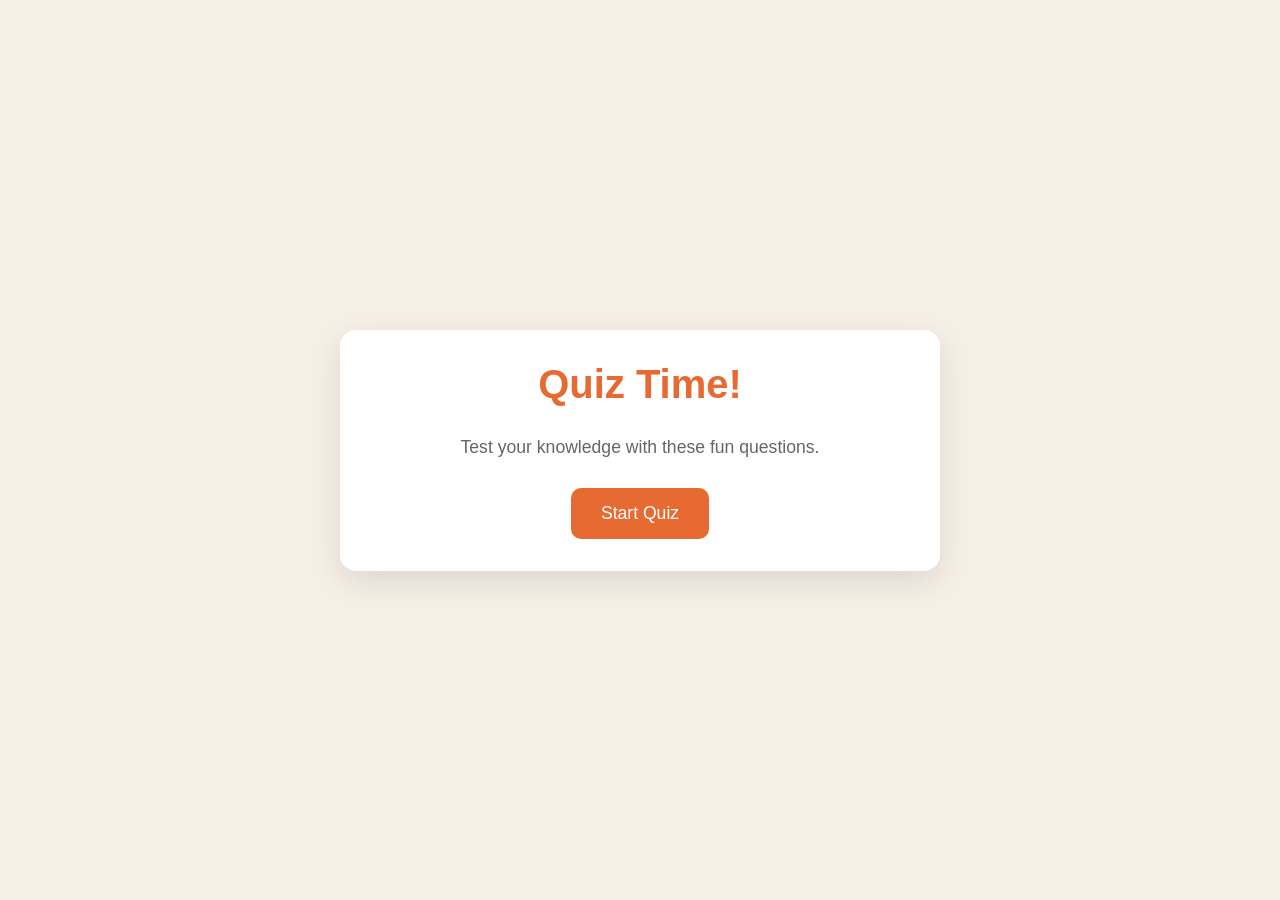
==== index.html @ 59d85bc4 "Initial commit" ====
<!DOCTYPE html>
<html lang="en">
<head>
    <meta charset="UTF-8">
    <title>Quiz Game</title>
    <link rel="stylesheet" href="style.css">
</head>
<body>
    <div class="container">
        <div class="screen screen-active" id="start-screen">
            <h1>Quiz Time!</h1>
            <p>
                Test your knowledge with these fun questions.
            </p>
            <button id="start-btn">Start Quiz</button>
        </div>

        <div class="screen" id="quiz-screen">
            <div class="quiz-header">
                <h2 id="question-text">Question</h2>
                <div class="quiz-info">
                    <p>
                        Question <span id="current-question">1</span> of <span>5</span>
                    </p>

                    <p>
                        Score: <span id="score">0</span>
                    </p>

                </div>
            </div>

            <div id="answers" class="answer-container">
                <!-- Answer buttons will be inserted here from hs later-->

            </div>

            <div class="progress-bar">
                <div id="progress" class="progress">

                </div>
            </div>
        </div>

        <div id="results-screen" class="screen">
            <h1>Quiz Results</h1>
            <div class="result-info">
                <p>You scored <span id="final-score">0</span> out of
                    <span id="max-score">5</span></p>
                
                    <div id="result-message">
                        Good Job!
                    </div>
            </div>
            <button id="restart-btn">Restart Quiz</button>
        </div>
    </div>
</body>
</html>
---- style.css ----
/* Basic Reset */

* {
    margin: 0;
    padding: 0;
    box-sizing:border-box;
}

body {
    background: #f5efe6;
    display: flex;
    justify-content: center;
    align-items: center;
    min-height: 100vh;
    padding: 1rem;
    font-family: sans-serif;
}

.container {
    background-color: white;
    border-radius: 1rem;
    box-shadow: 0 10px 30px rgba(0,0,0, 0.1);
    width: 100%;
    max-width: 600px;
    overflow: hidden;
    position: relative;
}

/* SCREENS */
.screen {
    display: none;
    padding: 2rem;
    text-align: center;
}

.screen-active {
    display: block;
}

/* START SCREEN */

#start-screen h1 {
    color: #e86a33;
    margin-bottom: 20px;
    font-size: 2.5rem;
}

#start-screen p {
    color: #666;
    margin: 30px;
    font-size: 1.1rem;
}

.quiz-header {
    margin-bottom: 2rem;
}

#question-text {
    color: #333;
    font-size: 1.5rem;
    margin-bottom: 1rem;
    line-height: 1.4;
}

.quiz-info {
    display: flex;
    justify-content: space-between;
    color: #666;
    font-size: 1rem;
    margin-bottom: 10px;
}

.answers-container {
    display: flex;
    flex-direction: column;
    gap: 10px;
    margin-bottom: 25px;
}

.answers-btn {
    background-color: #f8f0e5;
    color: #333;
    border: 2px solid #eadbc8;
    border-radius: 10px;
    padding: 1rem;
    cursor: pointer;
    text-align: left;
    transition: all 0.3s ease;
}

.answer-btn:hover {
    background-color: #eadbc8;
    border-color: #dac0ae;
}

.answer-btn.correct {
    background-color: #e6fff0;
    border-color: #a3f0c4;
    color: #28a745;
}

.answer-btn.incorrect {
    background-color: #fff0f0;
    border-color: #ffbdbd;
    color: #dc3545;
}

.progress-bar {
    height: 10px;
    background-color: #f8f0e5;
    border-radius: 5px;
    overflow: hidden;
    margin-top: 20px;
}

.progress {
    height: 100%;
    background-color: #e86a33;
    width: 0%;
    transition: width 0.3s ease;
}

/* Results */

#result-screen h1 {
    color: #e86a33;
    margin-bottom: 30px;
}

.result-info {
    background-color: #f8f0e5;
    border-radius: 10px;
    padding: 20px;
    margin-bottom: 30px;
}

.result-info p {
    font-size: 1.2rem;
    color: #333;
    margin-bottom: 1rem;
}

#result-message {
    font-size: 1.5rem;
    font-weight: 600;
    color: #e86a33;
}

button {
    background-color: #e86a33;
    color: white;
    border: none;
    border-radius: 10px;
    padding: 15px 30px;
    font-size: 1.1rem;
    cursor: pointer;
    transition: background-color 0.3s ease;
}

button:hover {
    background-color: #d45b28;
}
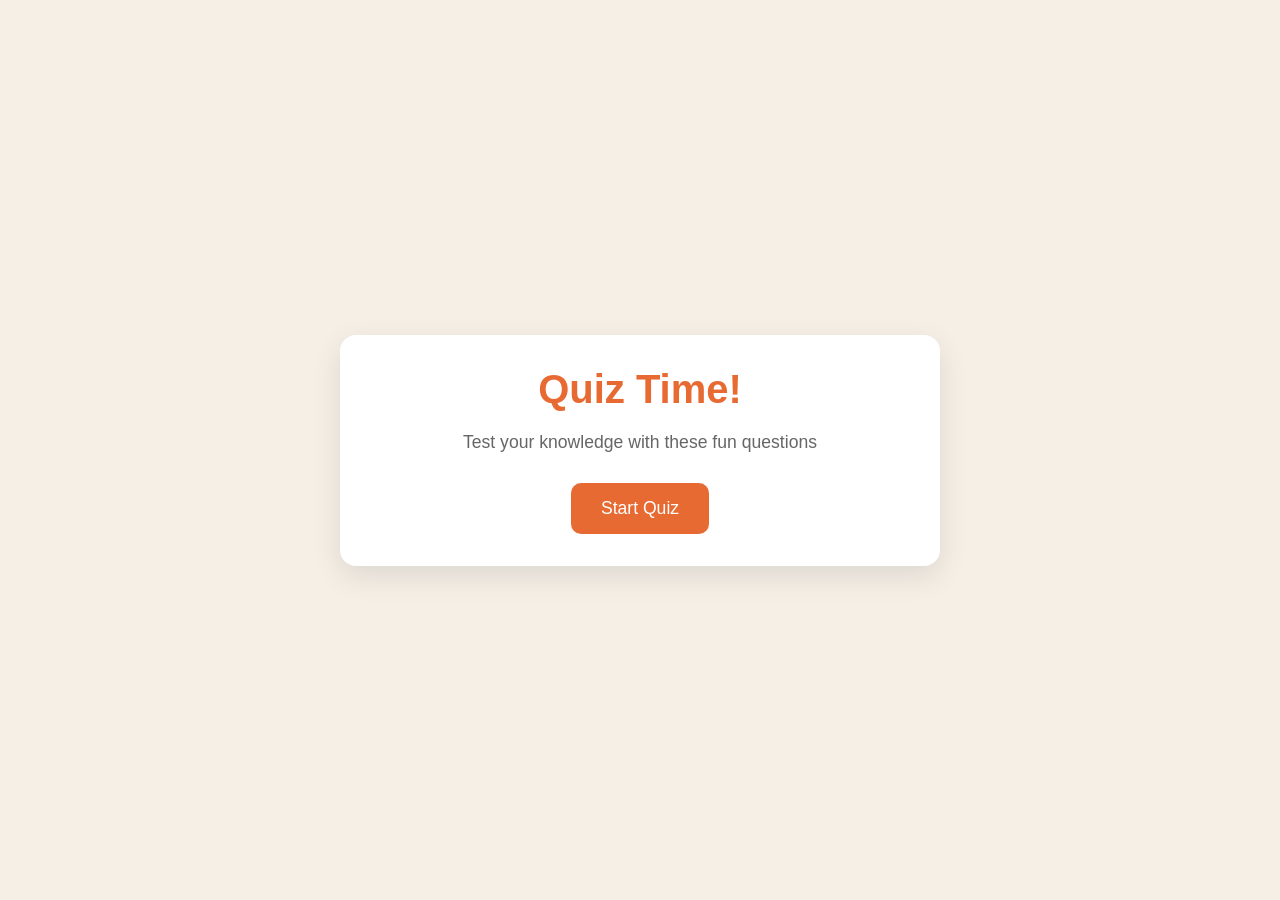
==== commit 4eb8e261: "Update webpage files and layouts" ====
--- a/index.html
+++ b/index.html
@@ -1,59 +1,51 @@
 <!DOCTYPE html>
 <html lang="en">
-<head>
-    <meta charset="UTF-8">
+  <head>
+    <meta charset="UTF-8" />
+    <meta name="viewport" content="width=device-width, initial-scale=1.0" />
     <title>Quiz Game</title>
-    <link rel="stylesheet" href="style.css">
-</head>
-<body>
+    <link rel="stylesheet" href="style.css" />
+  </head>
+  <body>
     <div class="container">
-        <div class="screen screen-active" id="start-screen">
-            <h1>Quiz Time!</h1>
+      <div class="screen active" id="start-screen">
+        <h1>Quiz Time!</h1>
+        <p>Test your knowledge with these fun questions</p>
+        <button id="start-btn">Start Quiz</button>
+      </div>
+
+      <div class="screen" id="quiz-screen">
+        <div class="quiz-header">
+          <h2 id="question-text">Question goes here</h2>
+          <div class="quiz-info">
             <p>
-                Test your knowledge with these fun questions.
+              Question <span id="current-question">1</span> of <span id="total-questions">5</span>
             </p>
-            <button id="start-btn">Start Quiz</button>
+
+            <p>Score: <span id="score">0</span></p>
+          </div>
         </div>
 
-        <div class="screen" id="quiz-screen">
-            <div class="quiz-header">
-                <h2 id="question-text">Question</h2>
-                <div class="quiz-info">
-                    <p>
-                        Question <span id="current-question">1</span> of <span>5</span>
-                    </p>
-
-                    <p>
-                        Score: <span id="score">0</span>
-                    </p>
-
-                </div>
-            </div>
-
-            <div id="answers" class="answer-container">
-                <!-- Answer buttons will be inserted here from hs later-->
-
-            </div>
-
-            <div class="progress-bar">
-                <div id="progress" class="progress">
-
-                </div>
-            </div>
+        <div id="answers-container" class="answers-container">
+          <!-- Answer buttons will be insterted here from our js code later at some point -->
         </div>
 
-        <div id="results-screen" class="screen">
-            <h1>Quiz Results</h1>
-            <div class="result-info">
-                <p>You scored <span id="final-score">0</span> out of
-                    <span id="max-score">5</span></p>
-                
-                    <div id="result-message">
-                        Good Job!
-                    </div>
-            </div>
-            <button id="restart-btn">Restart Quiz</button>
+        <div class="progress-bar">
+          <div id="progress" class="progress"></div>
         </div>
+      </div>
+
+      <div id="result-screen" class="screen">
+        <h1>Quiz Results</h1>
+        <div class="result-info">
+          <p>You scored <span id="final-score">0</span> out of <span id="max-score">5</span></p>
+
+          <div id="result-message">Good job!</div>
+        </div>
+        <button id="restart-btn">Restart Quiz</button>
+      </div>
     </div>
-</body>
-</html>
+
+    <script src="script.js"></script>
+  </body>
+</html>
--- a/style.css
+++ b/style.css
@@ -1,162 +1,187 @@
 /* Basic Reset */
 
 * {
-    margin: 0;
-    padding: 0;
-    box-sizing:border-box;
+  margin: 0;
+  padding: 0;
+  box-sizing: border-box;
 }
 
 body {
-    background: #f5efe6;
-    display: flex;
-    justify-content: center;
-    align-items: center;
-    min-height: 100vh;
-    padding: 1rem;
-    font-family: sans-serif;
+  background: #f5efe6;
+  display: flex;
+  justify-content: center;
+  align-items: center;
+  min-height: 100vh;
+  padding: 1rem;
+  font-family: sans-serif;
 }
 
 .container {
-    background-color: white;
-    border-radius: 1rem;
-    box-shadow: 0 10px 30px rgba(0,0,0, 0.1);
-    width: 100%;
-    max-width: 600px;
-    overflow: hidden;
-    position: relative;
+  background-color: white;
+  border-radius: 1rem;
+  box-shadow: 0 10px 30px rgba(0, 0, 0, 0.1);
+  width: 100%;
+  max-width: 600px;
+  overflow: hidden;
+  position: relative;
 }
 
 /* SCREENS */
 .screen {
-    display: none;
-    padding: 2rem;
-    text-align: center;
+  display: none;
+  padding: 2rem;
+  text-align: center;
 }
 
-.screen-active {
-    display: block;
+.screen.active {
+  display: block;
 }
 
 /* START SCREEN */
 
 #start-screen h1 {
-    color: #e86a33;
-    margin-bottom: 20px;
-    font-size: 2.5rem;
+  color: #e86a33;
+  margin-bottom: 20px;
+  font-size: 2.5rem;
 }
 
 #start-screen p {
-    color: #666;
-    margin: 30px;
-    font-size: 1.1rem;
+  color: #666;
+  margin-bottom: 30px;
+  font-size: 1.1rem;
 }
 
 .quiz-header {
-    margin-bottom: 2rem;
+  margin-bottom: 1rem;
 }
 
 #question-text {
-    color: #333;
-    font-size: 1.5rem;
-    margin-bottom: 1rem;
-    line-height: 1.4;
+  color: #333;
+  font-size: 1.5rem;
+  margin-bottom: 1rem;
+  line-height: 1.4;
 }
 
 .quiz-info {
-    display: flex;
-    justify-content: space-between;
-    color: #666;
-    font-size: 1rem;
-    margin-bottom: 10px;
+  display: flex;
+  justify-content: space-between;
+  color: #666;
+  margin-bottom: 10px;
 }
 
 .answers-container {
-    display: flex;
-    flex-direction: column;
-    gap: 10px;
-    margin-bottom: 25px;
+  display: flex;
+  flex-direction: column;
+  gap: 10px;
+  margin-bottom: 25px;
 }
 
-.answers-btn {
-    background-color: #f8f0e5;
-    color: #333;
-    border: 2px solid #eadbc8;
-    border-radius: 10px;
-    padding: 1rem;
-    cursor: pointer;
-    text-align: left;
-    transition: all 0.3s ease;
+.answer-btn {
+  background-color: #f8f0e5;
+  color: #333;
+  border: 2px solid #eadbc8;
+  border-radius: 10px;
+  padding: 1rem;
+  cursor: pointer;
+  text-align: left;
+  transition: all 0.3s ease;
 }
 
 .answer-btn:hover {
-    background-color: #eadbc8;
-    border-color: #dac0ae;
+  background-color: #eadbc8;
+  border-color: #dac0ae;
 }
 
 .answer-btn.correct {
-    background-color: #e6fff0;
-    border-color: #a3f0c4;
-    color: #28a745;
+  background-color: #e6fff0;
+  border-color: #a3f0c4;
+  color: #28a745;
 }
 
 .answer-btn.incorrect {
-    background-color: #fff0f0;
-    border-color: #ffbdbd;
-    color: #dc3545;
+  background-color: #fff0f0;
+  border-color: #ffbdbd;
+  color: #dc3545;
 }
 
 .progress-bar {
-    height: 10px;
-    background-color: #f8f0e5;
-    border-radius: 5px;
-    overflow: hidden;
-    margin-top: 20px;
+  height: 10px;
+  background-color: #f8f0e5;
+  border-radius: 5px;
+  overflow: hidden;
+  margin-top: 20px;
 }
 
 .progress {
-    height: 100%;
-    background-color: #e86a33;
-    width: 0%;
-    transition: width 0.3s ease;
+  height: 100%;
+  background-color: #e86a33;
+  width: 0%;
+  transition: width 0.3s ease;
 }
 
-/* Results */
+/* RESULT SCREEN */
 
 #result-screen h1 {
-    color: #e86a33;
-    margin-bottom: 30px;
+  color: #e86a33;
+  margin-bottom: 30px;
 }
 
 .result-info {
-    background-color: #f8f0e5;
-    border-radius: 10px;
-    padding: 20px;
-    margin-bottom: 30px;
+  background-color: #f8f0e5;
+  border-radius: 10px;
+  padding: 20px;
+  margin-bottom: 30px;
 }
 
 .result-info p {
-    font-size: 1.2rem;
-    color: #333;
-    margin-bottom: 1rem;
+  font-size: 1.2rem;
+  color: #333;
+  margin-bottom: 1rem;
 }
 
 #result-message {
-    font-size: 1.5rem;
-    font-weight: 600;
-    color: #e86a33;
+  font-size: 1.5rem;
+  font-weight: 600;
+  color: #e86a33;
 }
 
 button {
-    background-color: #e86a33;
-    color: white;
-    border: none;
-    border-radius: 10px;
-    padding: 15px 30px;
-    font-size: 1.1rem;
-    cursor: pointer;
-    transition: background-color 0.3s ease;
+  background-color: #e86a33;
+  color: white;
+  border: none;
+  border-radius: 10px;
+  padding: 15px 30px;
+  font-size: 1.1rem;
+  cursor: pointer;
+  transition: background-color 0.3s ease;
 }
 
 button:hover {
-    background-color: #d45b28;
+  background-color: #d45b28;
+}
+
+/* RESPONSIVE DESIGN */
+@media (max-width: 500px) {
+  /* when we hit 500px and below, implement the styles below */
+
+  .screen {
+    padding: 1rem;
+  }
+
+  #start-screen h1 {
+    font-size: 2rem;
+  }
+
+  #question-text {
+    font-size: 1.3rem;
+  }
+
+  .answer-btn {
+    padding: 12px;
+  }
+
+  button {
+    padding: 12px 25px;
+    font-size: 1rem;
+  }
 }
